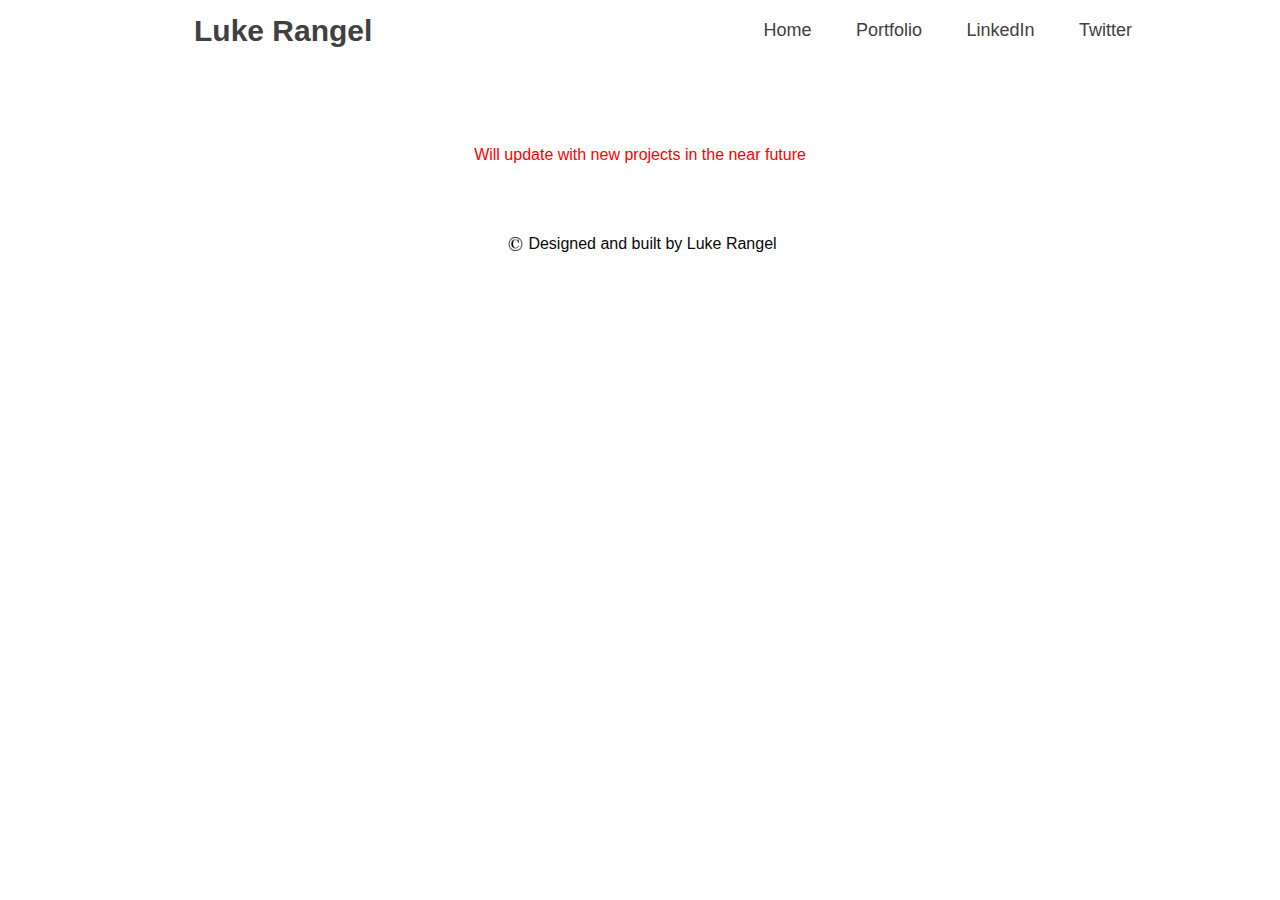
==== portfolio.html @ 12c80f09 "Added resume" ====
<!DOCTYPE html>
<html lang="en">
    <head>
        <meta charset="UTF-8">
        <meta http-equiv="X-UA-Compatible" content="IE=edge">
        <meta name="viewport" content="Width=device-width, initial-scale=1.0">
        <title>Luke Rangel</title>
        <link rel="stylesheet" href="style.css">
        <style>
            .container nav li:first-child b {
                text-decoration: none;
                color: #404040;
                font-size: 30px;
                list-style: none;
                margin-left: 66px;
            }
        </style>
    </head>
    <body>
        <div id="header">
            <div class="container">
                <nav>
                    <li><b href="#">Luke Rangel</b></li>
                    <ul>
                        <li><a href="index.html">Home</a></li>
                        <li><a href="portfolio.html">Portfolio</a></li>
                        <li><a href="https://www.linkedin.com/in/luke-rangel/" target="_blank">LinkedIn</a></li>
                        <li><a href="https://twitter.com/lukej44" target="_blank">Twitter</a></li>
                    </ul>
                </nav>
            </div>

            <div id="WIP">
                <div class="container">
                  <div class="pW">
                    <p class="centered-text">
                      Will update with new projects in the near future
                    </p>
                  </div>
                </div>
              </div>
        </div>

        <footer>
            <div class="footer-content">
                <img src="images/copyright.png" class="footer-image">
                <p class="footer-text">Designed and built by Luke Rangel</p>
              </div>
        </footer>

</html>
---- style.css ----
*{
    margin: 0;
    padding: 0;
    font-family: 'Poppins', sans-serif;
    box-sizing: border-box;
}

body{
    background: #fff;
    color: #080808;
}

#header{
    width: 100%;
    height: 15vh;
    background-image: url();
}
.container{
    padding: 10px 10%;
}
nav{
    display: flex;
    list-style: none;
    align-items: center;
    justify-content: space-between;
    flex-wrap: wrap;
}

nav ul li{
    display: inline-block;
    list-style: none;
    margin: 10px 20px;
}

nav ul li a{
    color: #404040;
    text-decoration: none;
    font-size: 18px;
    position: relative;
}

nav ul li a::after{
    content: '';
    width: 0;
    height: 3px;
    background: #080808;
    position: absolute;
    left: 0;
    bottom: -6px;
    transition: 0.5s;
}
nav ul li a:hover::after{
    width:100%;
}
/*------------------about-----------------*/
#about{
    padding: 80px 0;
    color:#404040;
}
.row{
    display: flex;
    justify-content: space-between;
    flex-wrap: wrap;
}

.about-col-1{
    flex-basis: 35%;
}
.about-col-1 img{
    width: 90%;
    border-radius: 15px;

}
.about-col-2{
    flex-basis: 60%;
}
.sub-title{
    font-size: 30px;
    font-weight: 350;
    color: #404040;
    margin-bottom: 10px;
}
hr.rounded{
    border-top: 8px solid #ffd800;
    border-radius: 5px;
    width: 15%;
    margin-top: 75px;
    margin-bottom: 20px;
}
.p1{
    margin-bottom: 25px;
}

.centered-text {
    margin-top: 75px;
    text-align: center;
    color: red;
  }

footer {
    display: flex;
    justify-content: center;
    margin-top: 100px;
  }
  
  .footer-content {
    display: flex;
    align-items: center;
  }
  
  .footer-image {
    width: 25px; /* Adjust the width to your desired size */
    height: auto;
  }
  
  .footer-text {
    margin: 0; /* Remove any default margin */
  }
/*-------------------css for small screens------------*/
@media only screen and (max-width: 600px){

}
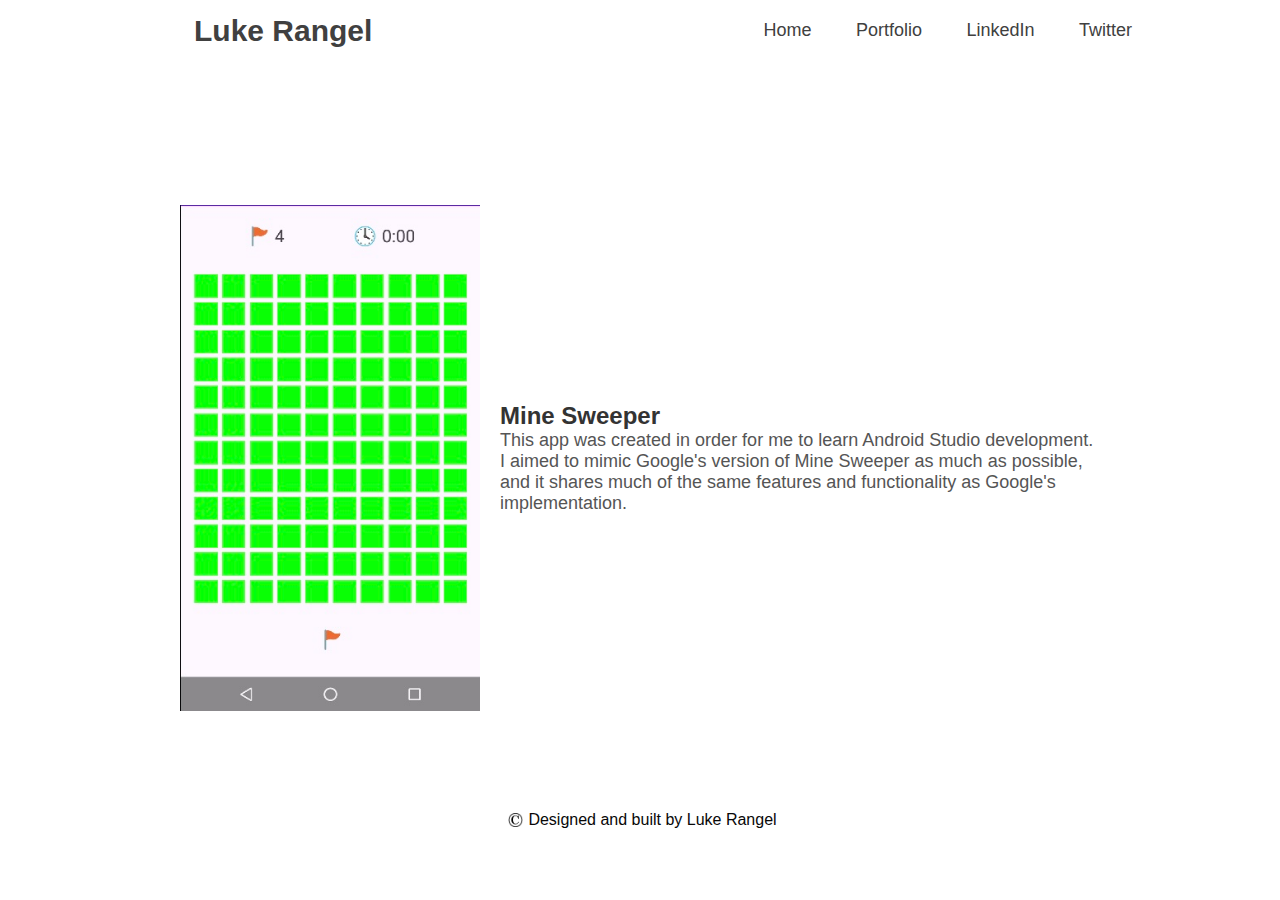
==== commit d71de698: "Added mine sweeper to portfolio" ====
--- a/portfolio.html
+++ b/portfolio.html
@@ -1,4 +1,5 @@
 <!DOCTYPE html>
+
 <html lang="en">
     <head>
         <meta charset="UTF-8">
@@ -13,6 +14,45 @@
                 font-size: 30px;
                 list-style: none;
                 margin-left: 66px;
+            }
+    
+            .project-container {
+                display: flex;
+                flex-direction: row;
+                align-items: center;
+                justify-content: center;
+                margin: 50px 0;
+            }
+    
+            .project-image {
+                max-width: 300px;
+                margin-right: 20px;
+            }
+    
+            .project-info {
+                max-width: 600px;
+            }
+    
+            .project-info h2 {
+                font-size: 24px;
+                color: #333;
+            }
+    
+            .project-info p {
+                font-size: 18px;
+                color: #555;
+            }
+    
+            .project-info a {
+                display: inline-block;
+                margin-top: 10px;
+                font-size: 18px;
+                text-decoration: none;
+                color: #007bff;
+            }
+    
+            .project-info a:hover {
+                text-decoration: underline;
             }
         </style>
     </head>
@@ -29,17 +69,19 @@
                     </ul>
                 </nav>
             </div>
-
-            <div id="WIP">
-                <div class="container">
-                  <div class="pW">
-                    <p class="centered-text">
-                      Will update with new projects in the near future
-                    </p>
-                  </div>
+        </div>
+        <div id = "MineSweeper">
+        <div class="container"></div>
+            <div class="project-container">
+                <img src="images/MineSweeper.jpg" alt="Project Image" class="project-image">
+                <div class="project-info">
+                    <h2>Mine Sweeper</h2>
+                    <p>This app was created in order for me to learn Android Studio development. I aimed to mimic Google's version of Mine Sweeper as much as possible, and it shares much of the same features and functionality as Google's implementation.</p>
+                    <!-- <a href="https://github.com/luke-rangel/sample-project" target="_blank">View Project</a> -->
                 </div>
-              </div>
+            </div>
         </div>
+    </div>
 
         <footer>
             <div class="footer-content">
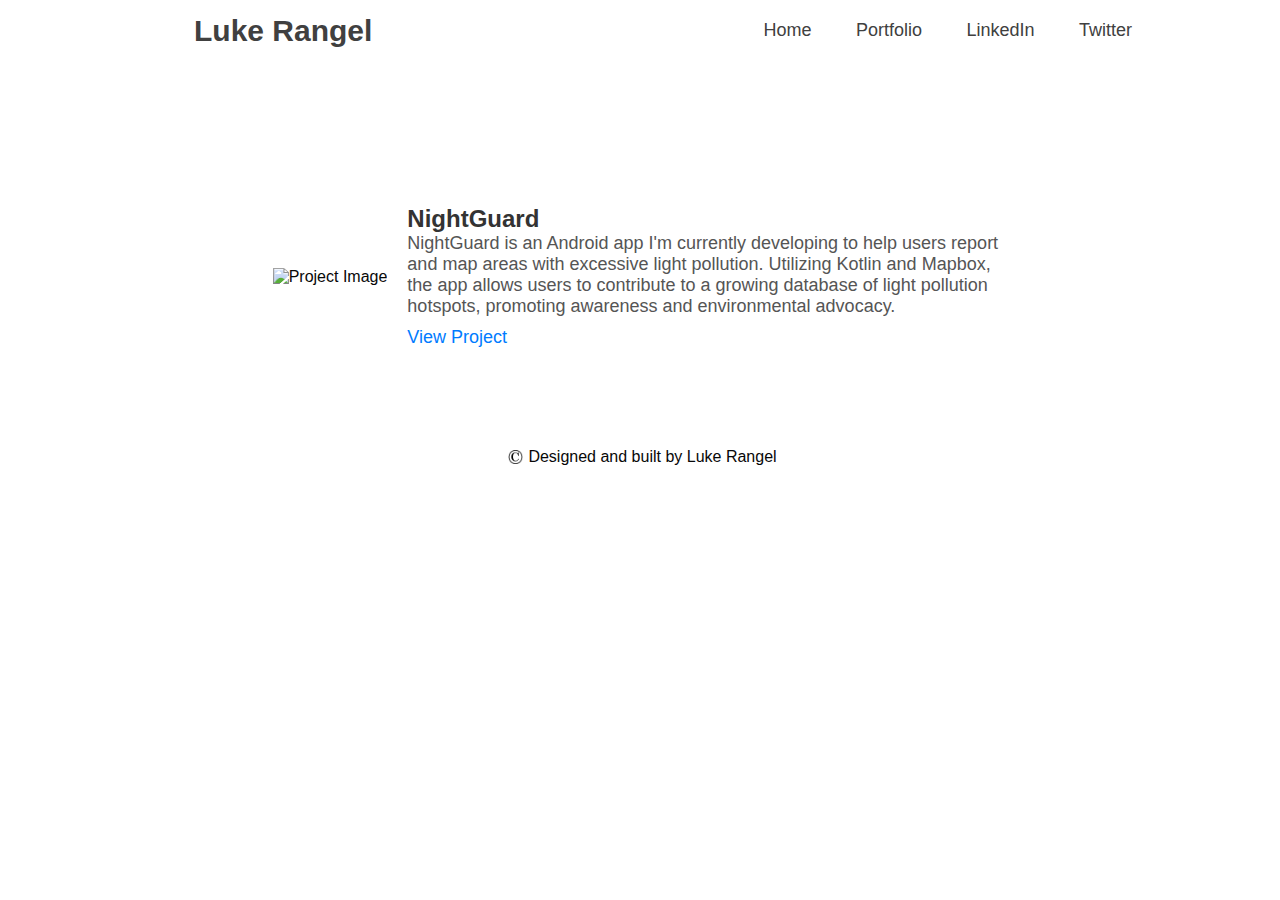
==== commit 8f191f6e: "refined portfolio page" ====
--- a/portfolio.html
+++ b/portfolio.html
@@ -70,17 +70,19 @@
                 </nav>
             </div>
         </div>
-        <div id = "MineSweeper">
+        <div id = "NightGuard">
         <div class="container"></div>
             <div class="project-container">
-                <img src="images/MineSweeper.jpg" alt="Project Image" class="project-image">
+                <img src="" alt="Project Image" class="project-image">
                 <div class="project-info">
-                    <h2>Mine Sweeper</h2>
-                    <p>This app was created in order for me to learn Android Studio development. I aimed to mimic Google's version of Mine Sweeper as much as possible, and it shares much of the same features and functionality as Google's implementation.</p>
-                    <!-- <a href="https://github.com/luke-rangel/sample-project" target="_blank">View Project</a> -->
+                    <h2>NightGuard</h2>
+                    <p>NightGuard is an Android app I'm currently developing to help users report and map areas with excessive light pollution. Utilizing Kotlin and Mapbox, the app allows users to contribute to a growing database of light pollution hotspots, promoting awareness and environmental advocacy.</p>
+                    <a href="https://github.com/ljrangel49/NightGuard" target="_blank">View Project</a>
                 </div>
             </div>
         </div>
+
+
     </div>
 
         <footer>
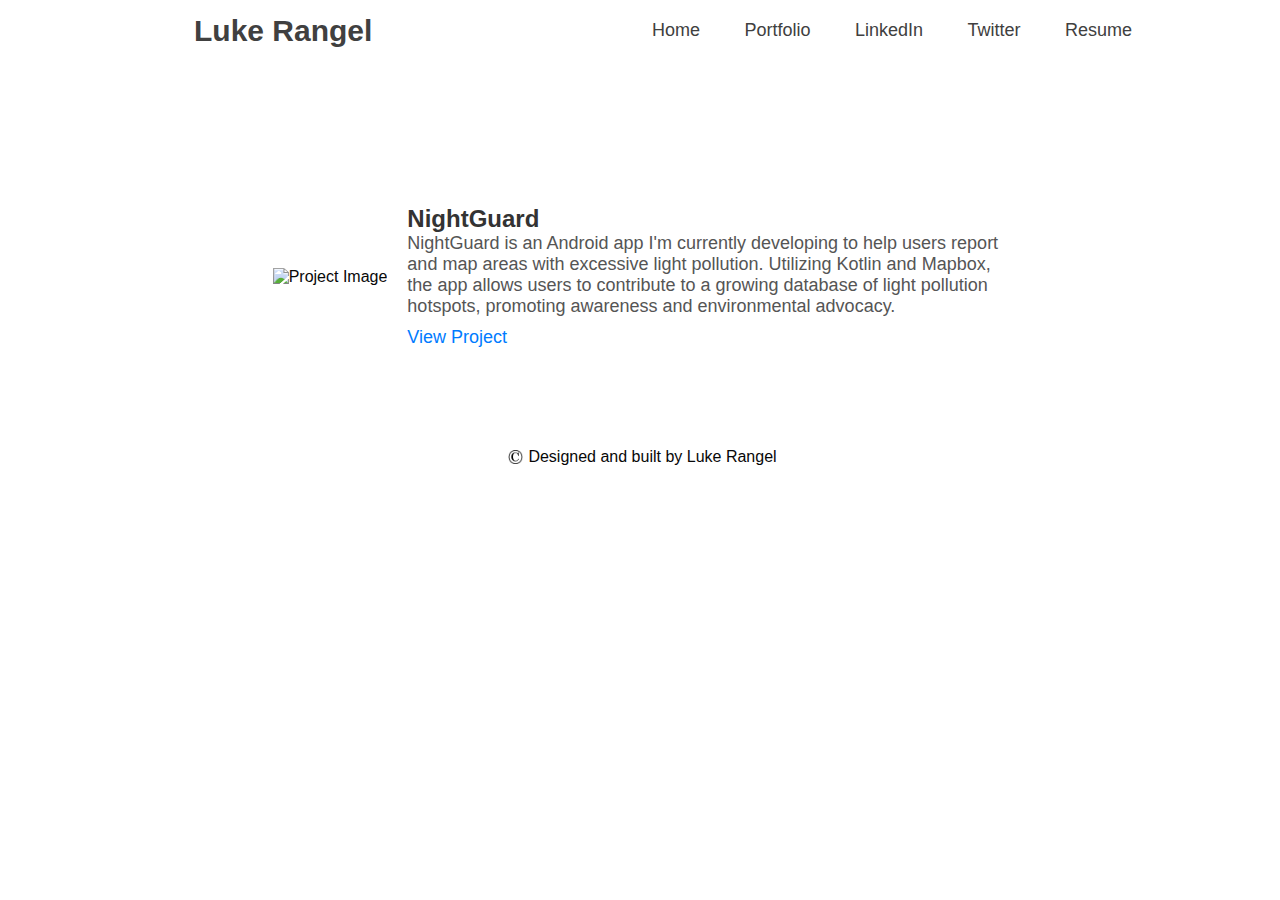
==== commit a9f748cb: "Added resume to portfolio page" ====
--- a/portfolio.html
+++ b/portfolio.html
@@ -66,6 +66,7 @@
                         <li><a href="portfolio.html">Portfolio</a></li>
                         <li><a href="https://www.linkedin.com/in/luke-rangel/" target="_blank">LinkedIn</a></li>
                         <li><a href="https://twitter.com/lukej44" target="_blank">Twitter</a></li>
+                        <li><a href="Assets/resume.pdf" target="_blank">Resume</a></li>
                     </ul>
                 </nav>
             </div>
--- a/style.css
+++ b/style.css
@@ -109,12 +109,12 @@
   }
   
   .footer-image {
-    width: 25px; /* Adjust the width to your desired size */
+    width: 25px; 
     height: auto;
   }
   
   .footer-text {
-    margin: 0; /* Remove any default margin */
+    margin: 0;
   }
 /*-------------------css for small screens------------*/
 @media only screen and (max-width: 600px){
